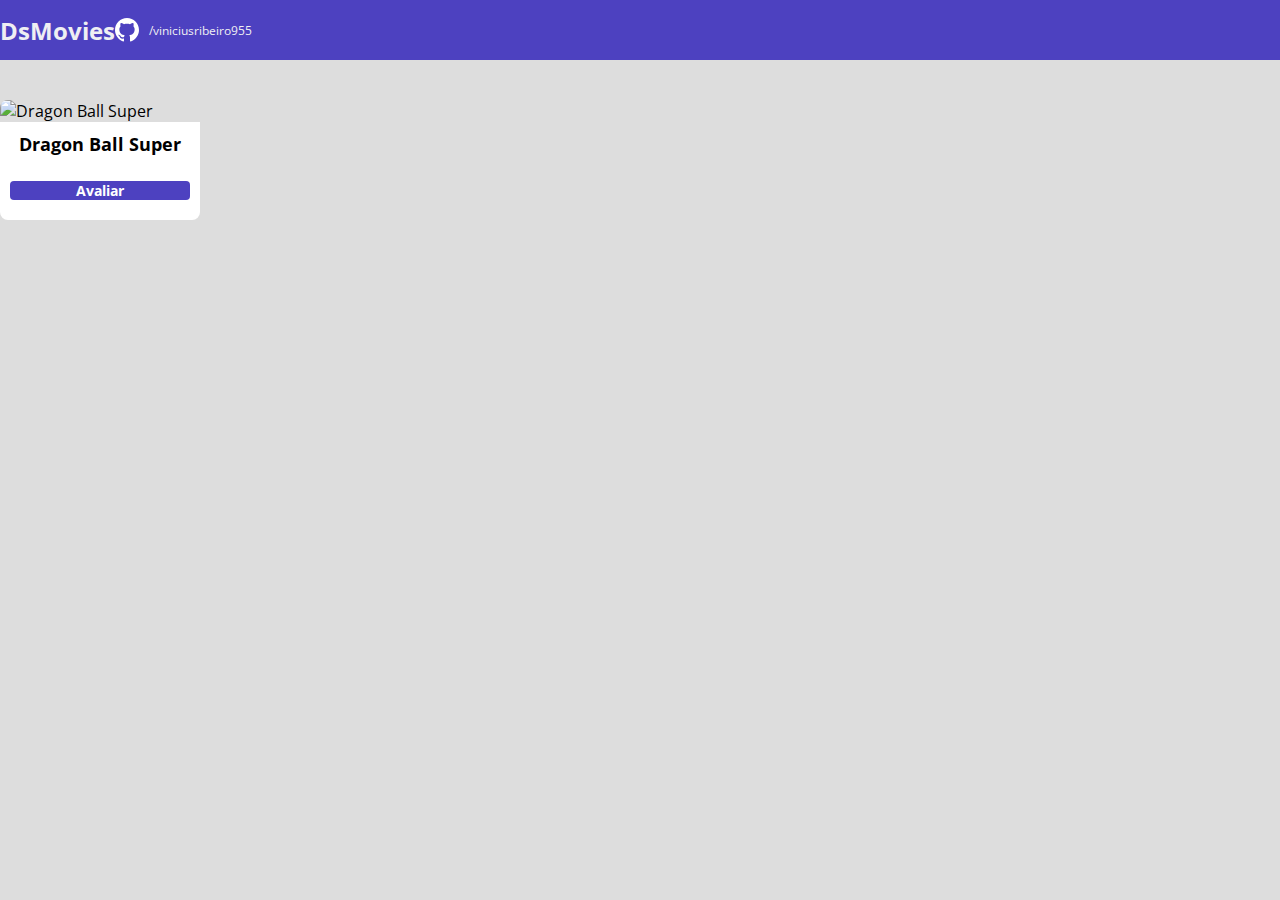
==== index.html @ f4ebfc6c "Card de filme" ====
<!DOCTYPE html>
<html lang="pr-br">
<head>
    <meta charset="UTF-8">
    <meta http-equiv="X-UA-Compatible" content="IE=edge">
        <meta name="viewport" content="width=device-width, initial-scale=1.0">
    <title>Ds Movie</title>
    <link href="https://cdn.jsdelivr.net/npm/bootstrap@5.1.3/dist/css/bootstrap.min.css" rel="stylesheet" integrity="sha384-1BmE4kWBq78iYhFldvKuhfTAU6auU8tT94WrHftjDbrCEXSU1oBoqyl2QvZ6jIW3" crossorigin="anonymous">
    <link rel="stylesheet" href="CSS/styles.css">
</head>
<body>
   <header>
    <nav class="container"> 
<h1>DsMovies</h1>
<div class="DsMovies-contact-container">
<img src="img/Github.svg" alt="Github">
<a href="https://github.com/viniciusribeiro955">/viniciusribeiro955</a>
</div>

    </nav>   
   </header>

     <main>
      <section id="DsMovies-card-list" class="container">

        <div class="DsMovies-card">
        <img src="https://www.themoviedb.org/t/p/w220_and_h330_face/w7McGJsGqDjKu4sq5jl0OI1nrqY.jpg" alt="Dragon Ball Super">
        <div class="DsMovies-card-Description">
          <h3>Dragon Ball Super</h3> 
          <a class="DsMovies-btn" href="form.html">Avaliar</a> 
        </div>
        </div>
      </section>
     </main>

   </body>
</html>
---- CSS/styles.css ----
@import url('https://fonts.googleapis.com/css2?family=Open+Sans:wght@300;400;700&display=swap');
:root{
     --bg-gray:#ddd;
     --text-gray:#4A4A4A;
    --color-primary:#4D41C0;
    --white:#fff;

}
*{margin:0;
     box-sizing: border-box;
    font-family:'Open Sans',sans-serif;}

h1, h2, h3, h4, h5, h6 {margin:0;}


    html,body{background-color:var(--bg-gray);}

h1{color: #efeff3}

header {background-color: 
    #4D41C0;
color: #efeff3;
height:60px;
display:flex;
align-items:center;
}
nav{ display:flex;
    align-items: center;
    justify-content:space-between;

}
nav h1{ font-size:24px;
         font-weight:700;
}
nav a{font-size:12px;
    font-weight:400;

}
a,a:hover{
    text-decoration: none;
    color: unset;}
    .DsMovies-contact-container{
        display:flex;
        align-items:center;}
        .DsMovies-contact-container img{
            margin-right:10px;
        }
#DsMovies-card-list{
    padding:40px 0;
}
.DsMovies-card{
    width:200px;
    height:270px;
   }
.DsMovies-card img{
    width:100%;
    border-radius:8px 8px 0 0;
}
.DsMovies-card-Description{
    padding:10px 0 20px 0;
    display:flex;
    flex-direction:column;
    align-items:center;
    background-color:var(--white);
    border-radius: 0 0 8px 8px;
}
.DsMovies-card-Description h3 {
    font-size:18px;
    font-weight: 700;
    margin-bottom:25px;
    
}
.DsMovies-btn, .DsMovies-btn:hover{ 
    width:180px;
            height:40;
            background-color:var(--color-primary);
            color:var(--white);
            font-size:14px;
            font-weight: 700;
            display: flex;
            align-items: center;
            justify-content: center;
            border-radius:4px;
}
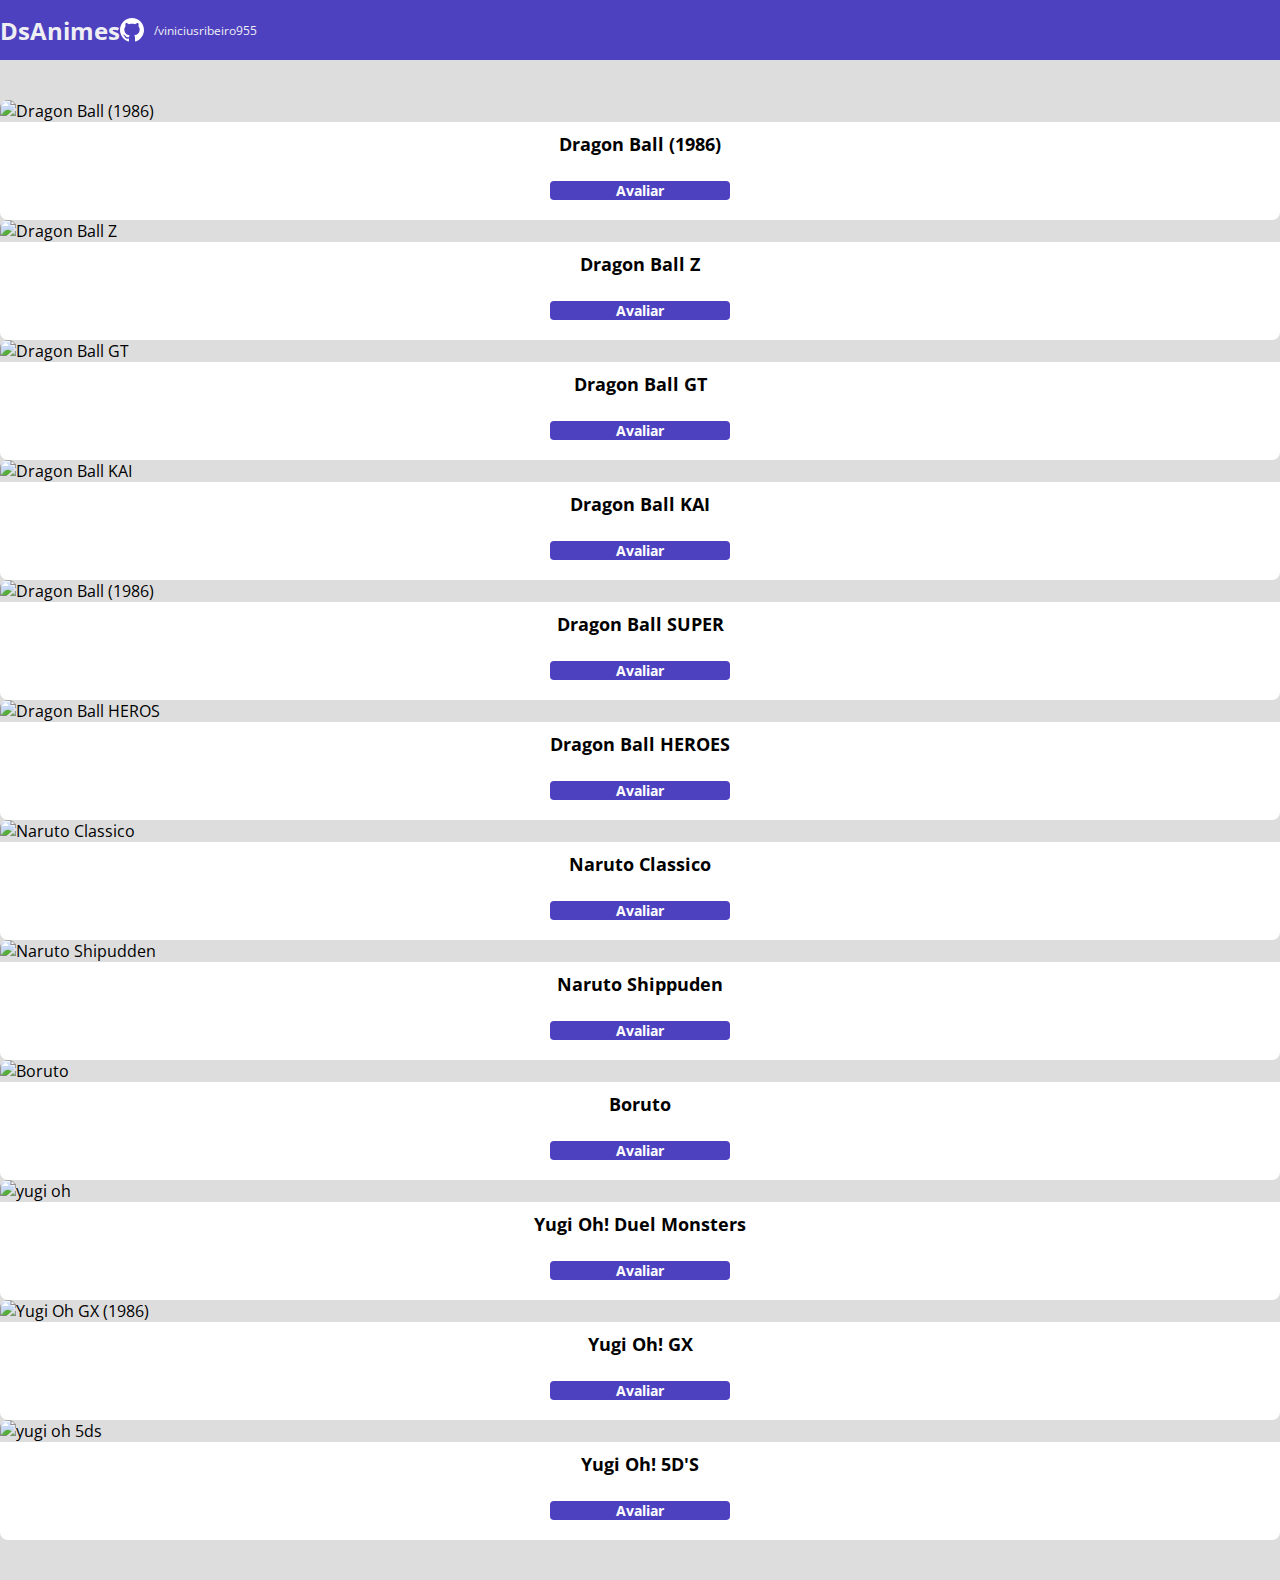
==== commit 38216b7f: "Listagem de cards" ====
--- a/index.html
+++ b/index.html
@@ -1,37 +1,163 @@
 <!DOCTYPE html>
-<html lang="pr-br">
-<head>
-    <meta charset="UTF-8">
-    <meta http-equiv="X-UA-Compatible" content="IE=edge">
+  <html lang="pr-br">
+     <head>
+       <meta charset="UTF-8">
+        <meta http-equiv="X-UA-Compatible" content="IE=edge">
         <meta name="viewport" content="width=device-width, initial-scale=1.0">
-    <title>Ds Movie</title>
-    <link href="https://cdn.jsdelivr.net/npm/bootstrap@5.1.3/dist/css/bootstrap.min.css" rel="stylesheet" integrity="sha384-1BmE4kWBq78iYhFldvKuhfTAU6auU8tT94WrHftjDbrCEXSU1oBoqyl2QvZ6jIW3" crossorigin="anonymous">
-    <link rel="stylesheet" href="CSS/styles.css">
-</head>
-<body>
-   <header>
-    <nav class="container"> 
-<h1>DsMovies</h1>
-<div class="DsMovies-contact-container">
-<img src="img/Github.svg" alt="Github">
-<a href="https://github.com/viniciusribeiro955">/viniciusribeiro955</a>
-</div>
+        <title>Ds Movie</title>
+        <link href="https://cdn.jsdelivr.net/npm/bootstrap@5.1.3/dist/css/bootstrap.min.css" rel="stylesheet" integrity="sha384-1BmE4kWBq78iYhFldvKuhfTAU6auU8tT94WrHftjDbrCEXSU1oBoqyl2QvZ6jIW3" crossorigin="anonymous">
+        <link rel="stylesheet" href="CSS/styles.css">
+    </head>
+    <body>
+        <header>
+          <nav class="container"> 
+                  <h1>DsAnimes</h1>
+              <div class="DsMovies-contact-container">
+                 <img src="img/Github.svg" alt="Github">
+                 <a href="https://github.com/viniciusribeiro955">/viniciusribeiro955</a>
+             </div>
+            </nav>   
+       </header>
 
-    </nav>   
-   </header>
+          <main>
+                      <section id="DsMovies-card-list" class="container">
+                                 <div class="row">
 
-     <main>
-      <section id="DsMovies-card-list" class="container">
+                                             <div class="col-sm-6 col-lg-4 col-xl-3 mb-3">
+                                                    <div  class="DsMovies-card">
+                                                           <img src="https://www.themoviedb.org/t/p/w533_and_h300_bestv2/yXggMemopUDHwPgmi6X9Wh2BQra.jpg" alt="Dragon Ball (1986)">
+                                                       <div class="DsMovies-card-Description">
+                                                          <h3>Dragon Ball (1986)</h3> 
+                                                          <a class="DsMovies-btn" href="form.html">Avaliar</a> 
+                                                       </div>
+                                                    </div>
+                                  
+                                            </div>
+                                              
+                                                    <div class="col-sm-6 col-lg-4 col-xl-3 mb-3">
+                                                          <div  class="DsMovies-card">
+                                                              <img src="https://www.themoviedb.org/t/p/original/pFaj9cYCSXuOYX41KCDMA8CYyUC.jpg" alt="Dragon Ball Z">
+                                                             <div class="DsMovies-card-Description">
+                                                                  <h3>Dragon Ball Z</h3> 
+                                                                  <a class="DsMovies-btn" href="form.html">Avaliar</a> 
+                                                             </div>
+                                                          </div>
+                           
+                                                      </div>
 
-        <div class="DsMovies-card">
-        <img src="https://www.themoviedb.org/t/p/w220_and_h330_face/w7McGJsGqDjKu4sq5jl0OI1nrqY.jpg" alt="Dragon Ball Super">
-        <div class="DsMovies-card-Description">
-          <h3>Dragon Ball Super</h3> 
-          <a class="DsMovies-btn" href="form.html">Avaliar</a> 
-        </div>
-        </div>
-      </section>
-     </main>
+                                                          <div class="col-sm-6 col-lg-4 col-xl-3 mb-3">
+                                                             <div  class="DsMovies-card">
+                                                                 <img src="https://www.themoviedb.org/t/p/w533_and_h300_bestv2/erMkdaaYEyUqCSUEdYtqBtl63rK.jpg" alt="Dragon Ball GT">
+                                                                <div class="DsMovies-card-Description">
+                                                                    <h3>Dragon Ball GT</h3> 
+                                                                    <a class="DsMovies-btn" href="form.html">Avaliar</a> 
+                                                                </div>
+                                                             </div>
+                                  
+                                                            </div>
 
-   </body>
-</html>+                                                       <div class="col-sm-6 col-lg-4 col-xl-3 mb-3">
+                                                            <div  class="DsMovies-card">
+                                                                <img src="https://www.themoviedb.org/t/p/original/8H3121zMNOS6edCOXOz10sLBdjN.jpg" alt="Dragon Ball KAI">
+                                                              <div class="DsMovies-card-Description">
+                                                                  <h3>Dragon Ball KAI</h3> 
+                                                                  <a class="DsMovies-btn" href="form.html">Avaliar</a> 
+                                                              </div>
+                                                          </div>
+                                  
+                                                         </div>
+
+                                                       <div class="col-sm-6 col-lg-4 col-xl-3 mb-3">
+                                                          <div  class="DsMovies-card">
+                                                                        <img src="https://multiversonoticias.com.br/wp-content/uploads/2021/05/dragon-ball-super.jpg" alt="Dragon Ball (1986)">
+                                                                <div class="DsMovies-card-Description">
+                                                                    <h3>Dragon Ball SUPER</h3> 
+                                                                    <a class="DsMovies-btn" href="form.html">Avaliar</a> 
+                                                                </div>
+                                                             </div>
+                                  
+                                                         </div>
+
+                                                          <div class="col-sm-6 col-lg-4 col-xl-3 mb-3">
+                                                               <div  class="DsMovies-card">
+                                                                       <img src="https://www.themoviedb.org/t/p/original/ojaiYdcdHP1pCM2nL9lI8Qb0LQj.jpg" alt="Dragon Ball HEROS">
+                                                                   <div class="DsMovies-card-Description">
+                                                                          <h3>Dragon Ball HEROES</h3> 
+                                                                         <a class="DsMovies-btn" href="form.html">Avaliar</a> 
+                                                                     </div>
+                                                                </div>
+                                  
+                                                            </div>
+                                                            <div class="col-sm-6 col-lg-4 col-xl-3 mb-3">
+                                                               <div  class="DsMovies-card">
+                                                                       <img src="https://i.webfic.app/fic/b/BjkH49t6WluSv7TqgXB9ig.jpg?ap0grmfkl" alt="Naruto Classico">
+                                                                   <div class="DsMovies-card-Description">
+                                                                          <h3>Naruto Classico</h3> 
+                                                                         <a class="DsMovies-btn" href="form.html">Avaliar</a> 
+                                                                     </div>
+                                                                </div>
+                                  
+                                                            </div>
+                                                            <div class="col-sm-6 col-lg-4 col-xl-3 mb-3">
+                                                               <div  class="DsMovies-card">
+                                                                       <img src="https://i0.wp.com/minhavisaodocine4.hospedagemdesites.ws/wp-content/uploads/2019/09/dvd-naruto-shippuden-dublado-1-a-5-temp-112-episodios-D_NQ_NP_962921-MLB29151512564_012019-F.jpg?resize=640%2C340" alt="Naruto Shipudden">
+                                                                   <div class="DsMovies-card-Description">
+                                                                          <h3>Naruto Shippuden</h3> 
+                                                                         <a class="DsMovies-btn" href="form.html">Avaliar</a> 
+                                                                     </div>
+                                                                </div>
+                                  
+                                                            </div>
+                                                                      
+                                                            <div class="col-sm-6 col-lg-4 col-xl-3 mb-3">
+                                                               <div  class="DsMovies-card">
+                                                                       <img src="https://viciados.net/wp-content/uploads/2020/04/Boruto-Naruto-Next-Generations-Episode-147-1280x720.jpeg" alt="Boruto">
+                                                                   <div class="DsMovies-card-Description">
+                                                                          <h3> Boruto 
+                                                                               </h3> 
+                                                                         <a class="DsMovies-btn" href="form.html">Avaliar</a> 
+                                                                     </div>
+                                                                </div>
+                                  
+                                                            </div>
+                                                                     
+                                                            <div class="col-sm-6 col-lg-4 col-xl-3 mb-3">
+                                                               <div  class="DsMovies-card">
+                                                                       <img src="https://i0.wp.com/www.fatosdesconhecidos.com.br/wp-content/uploads/2017/07/Yugi.png?fit=752%2C415&ssl=1" alt="yugi oh">
+                                                                   <div class="DsMovies-card-Description">
+                                                                          <h3>Yugi Oh! Duel Monsters</h3> 
+                                                                         <a class="DsMovies-btn" href="form.html">Avaliar</a> 
+                                                                     </div>
+                                                                </div>
+                                  
+                                                            </div>
+                                                                
+                                                            <div class="col-sm-6 col-lg-4 col-xl-3 mb-3">
+                                                               <div  class="DsMovies-card">
+                                                                       <img src="https://blogs.correiobraziliense.com.br/diarioradioativo/wp-content/uploads/sites/24/2018/03/180307yugiohgx-1280x720.png" alt="Yugi Oh GX (1986)">
+                                                                   <div class="DsMovies-card-Description">
+                                                                          <h3>Yugi Oh! GX</h3> 
+                                                                         <a class="DsMovies-btn" href="form.html">Avaliar</a> 
+                                                                     </div>
+                                                                </div>
+                                  
+                                                            </div>
+                                                            <div class="col-sm-6 col-lg-4 col-xl-3 mb-3">
+                                                               <div  class="DsMovies-card">
+                                                                       <img src="https://i.ytimg.com/vi/NpdibmNbJ6w/maxresdefault.jpg" alt="yugi oh 5ds">
+                                                                   <div class="DsMovies-card-Description">
+                                                                          <h3>Yugi Oh! 5D'S</h3> 
+                                                                         <a class="DsMovies-btn" href="form.html">Avaliar</a> 
+                                                                     </div>
+                                                                </div>
+                                  
+                                                            </div>
+                                  
+                                    </div>
+                     
+                                            
+                   </section>
+             </main>
+
+      </body >
+ </html>--- a/CSS/styles.css
+++ b/CSS/styles.css
@@ -50,8 +50,8 @@
     padding:40px 0;
 }
 .DsMovies-card{
-    width:200px;
-    height:270px;
+    width:100%;
+    
    }
 .DsMovies-card img{
     width:100%;
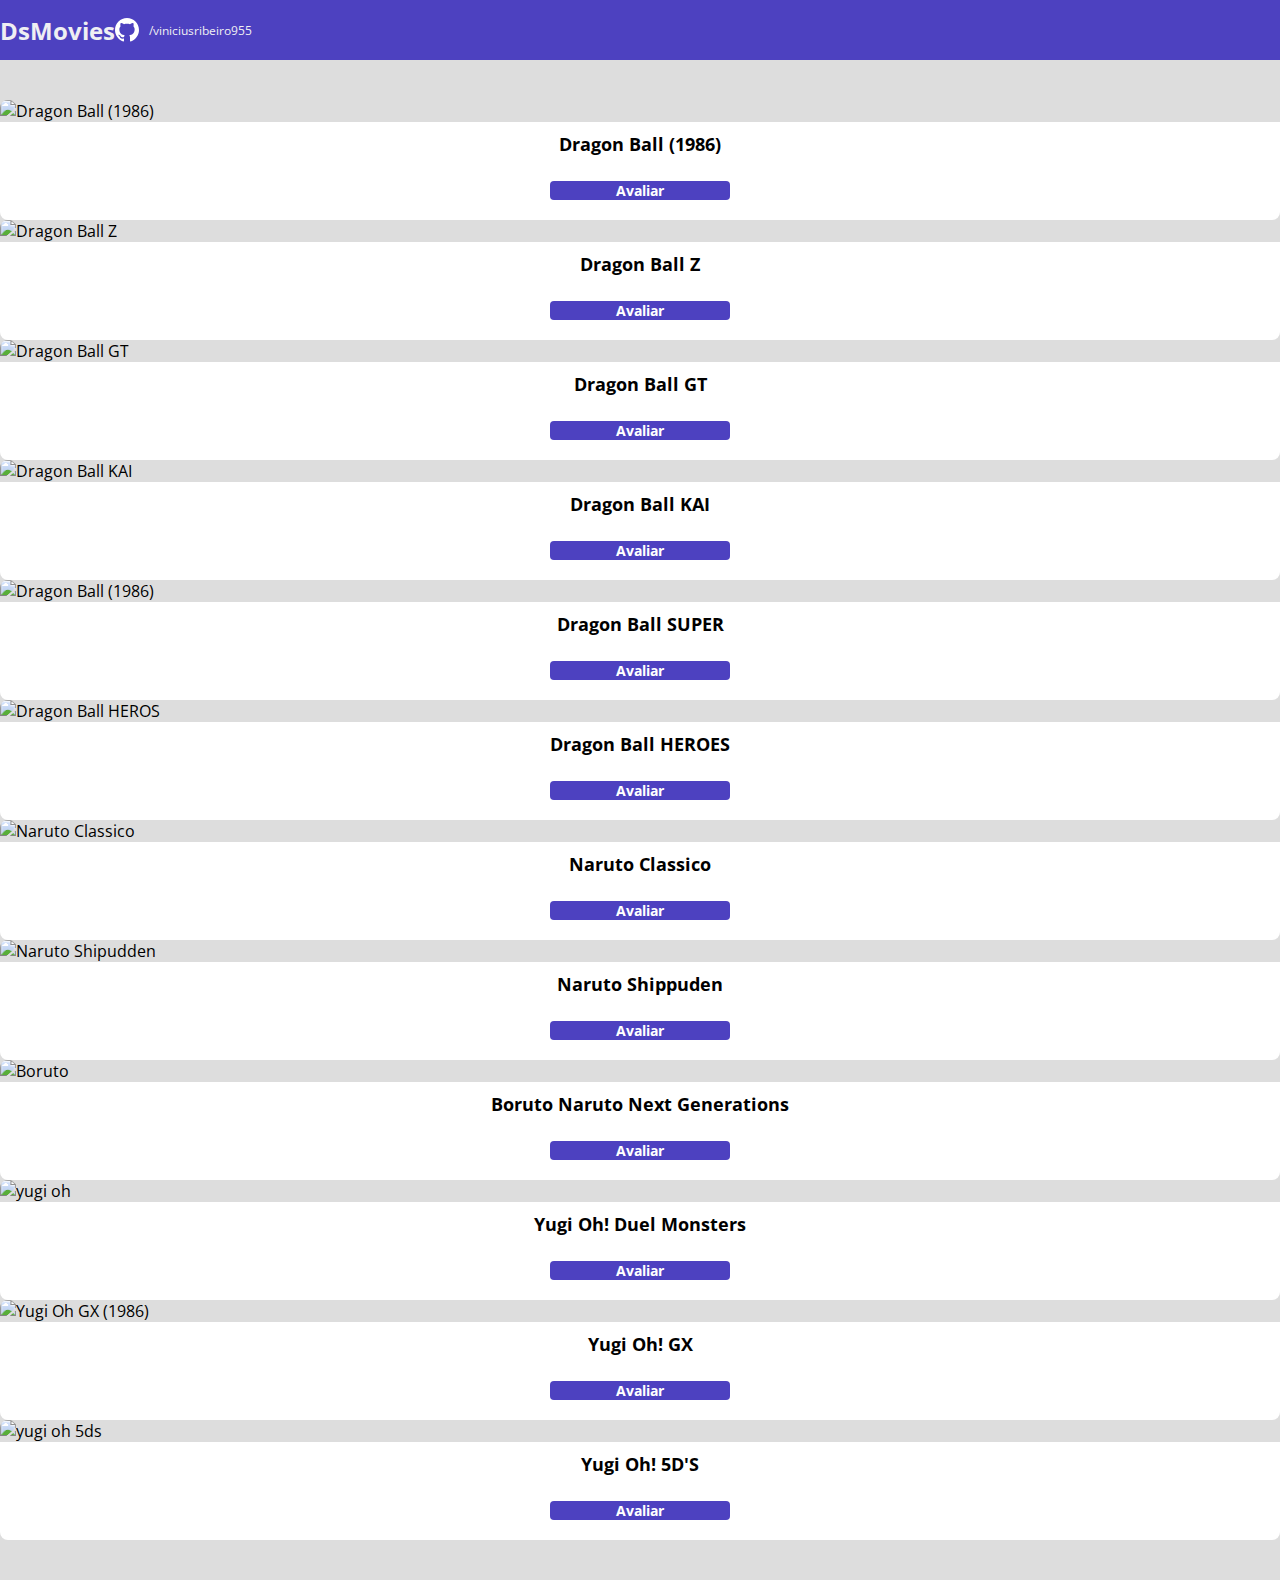
==== commit 6d89abaf: "Listagem de cardS" ====
--- a/index.html
+++ b/index.html
@@ -11,7 +11,7 @@
     <body>
         <header>
           <nav class="container"> 
-                  <h1>DsAnimes</h1>
+                  <h1>DsMovies</h1>
               <div class="DsMovies-contact-container">
                  <img src="img/Github.svg" alt="Github">
                  <a href="https://github.com/viniciusribeiro955">/viniciusribeiro955</a>
@@ -113,7 +113,7 @@
                                                                <div  class="DsMovies-card">
                                                                        <img src="https://viciados.net/wp-content/uploads/2020/04/Boruto-Naruto-Next-Generations-Episode-147-1280x720.jpeg" alt="Boruto">
                                                                    <div class="DsMovies-card-Description">
-                                                                          <h3> Boruto 
+                                                                          <h3> Boruto Naruto Next Generations
                                                                                </h3> 
                                                                          <a class="DsMovies-btn" href="form.html">Avaliar</a> 
                                                                      </div>
--- a/CSS/styles.css
+++ b/CSS/styles.css
@@ -62,14 +62,16 @@
     display:flex;
     flex-direction:column;
     align-items:center;
+    justify-content: space-between;
     background-color:var(--white);
     border-radius: 0 0 8px 8px;
+    min-height:90px;
 }
 .DsMovies-card-Description h3 {
     font-size:18px;
     font-weight: 700;
     margin-bottom:25px;
-    
+    text-align: center;
 }
 .DsMovies-btn, .DsMovies-btn:hover{ 
     width:180px;
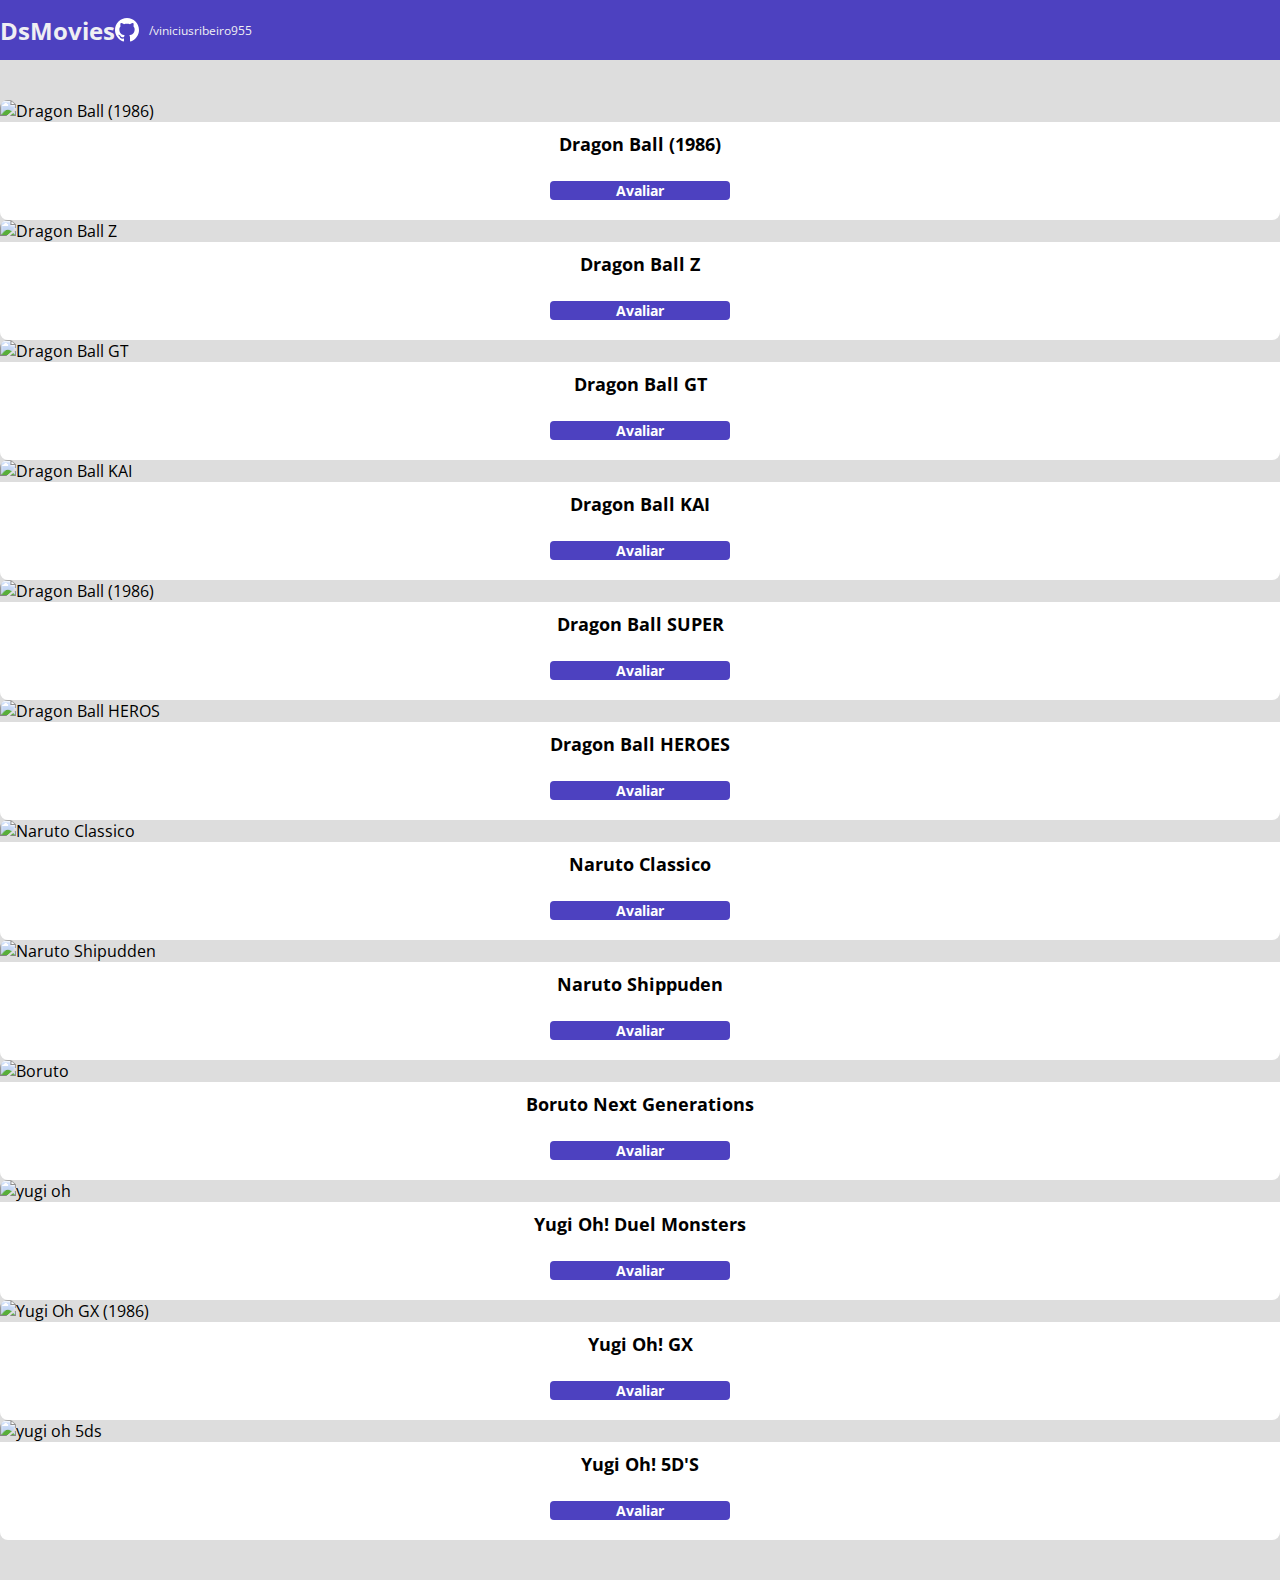
==== commit 93b12566: "Formulário PARTE 1" ====
--- a/index.html
+++ b/index.html
@@ -113,7 +113,7 @@
                                                                <div  class="DsMovies-card">
                                                                        <img src="https://viciados.net/wp-content/uploads/2020/04/Boruto-Naruto-Next-Generations-Episode-147-1280x720.jpeg" alt="Boruto">
                                                                    <div class="DsMovies-card-Description">
-                                                                          <h3> Boruto Naruto Next Generations
+                                                                          <h3> Boruto Next Generations
                                                                                </h3> 
                                                                          <a class="DsMovies-btn" href="form.html">Avaliar</a> 
                                                                      </div>
--- a/CSS/styles.css
+++ b/CSS/styles.css
@@ -65,7 +65,7 @@
     justify-content: space-between;
     background-color:var(--white);
     border-radius: 0 0 8px 8px;
-    min-height:90px;
+    min-height:70px;
 }
 .DsMovies-card-Description h3 {
     font-size:18px;
@@ -84,4 +84,9 @@
             align-items: center;
             justify-content: center;
             border-radius:4px;
+}
+
+.DsMovies-form-container {
+    padding:40px 0 ;
+    max-width:480px;
 }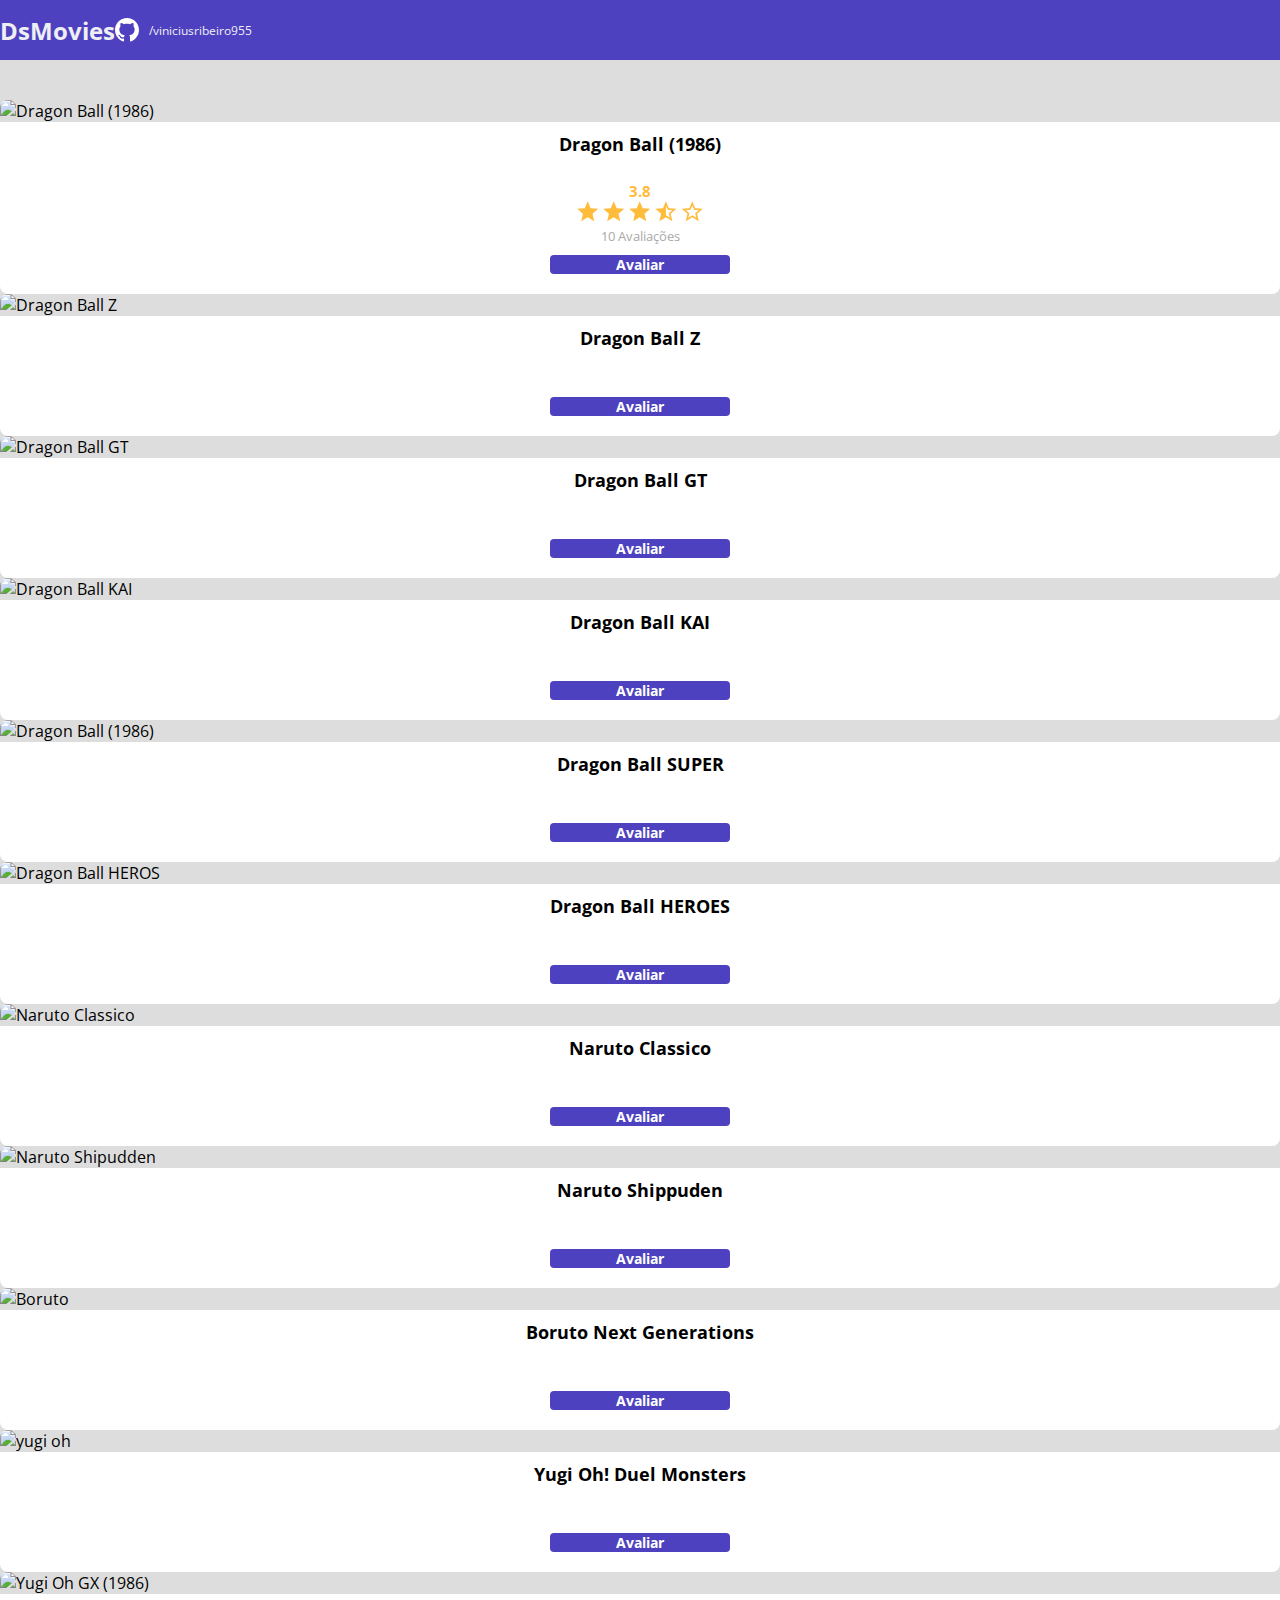
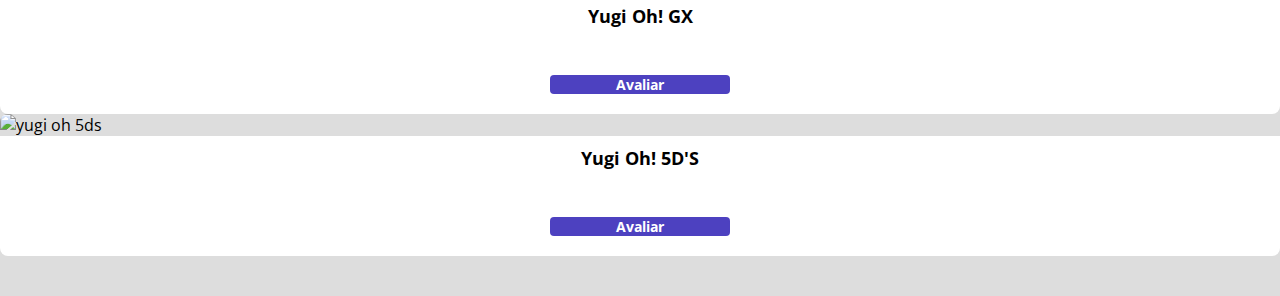
==== commit edb42734: "Avaliação com estrelas" ====
--- a/index.html
+++ b/index.html
@@ -28,7 +28,19 @@
                                                            <img src="https://www.themoviedb.org/t/p/w533_and_h300_bestv2/yXggMemopUDHwPgmi6X9Wh2BQra.jpg" alt="Dragon Ball (1986)">
                                                        <div class="DsMovies-card-Description">
                                                           <h3>Dragon Ball (1986)</h3> 
-                                                          <a class="DsMovies-btn" href="form.html">Avaliar</a> 
+                                                          <div class="DsMovies-card-Description-bottom">
+                                                                 <h4>3.8</h4>
+                                                              <div>
+                                                                  <img src="img/Star full.svg" alt="Star full">
+                                                                  <img src="img/Star full.svg" alt="Star full">
+                                                                  <img src="img/Star full.svg" alt="Star full">
+                                                                  <img src="img/Star-half .svg" alt="Star full">
+                                                                  <img src="img/Star-empty.svg" alt="Star full">
+                                                              </div>
+                                                                <p> 10 Avaliações </p>
+                                                              <a class="DsMovies-btn" href="form.html">Avaliar</a>
+                                                          </div>
+                                                           
                                                        </div>
                                                     </div>
                                   
--- a/CSS/styles.css
+++ b/CSS/styles.css
@@ -5,6 +5,8 @@
      --text-gray:#4A4A4A;
     --color-primary:#4D41C0;
     --white:#fff;
+    --text-light-gray:#aaa;
+    --star-yellow:#FFBB3A;
 
 }
 *{margin:0;
@@ -65,7 +67,7 @@
     justify-content: space-between;
     background-color:var(--white);
     border-radius: 0 0 8px 8px;
-    min-height:70px;
+    min-height:120px;
 }
 .DsMovies-card-Description h3 {
     font-size:18px;
@@ -73,6 +75,36 @@
     margin-bottom:25px;
     text-align: center;
 }
+
+
+.DsMovies-card-Description-bottom {
+    display: flex;
+    align-items: center;
+    flex-direction:column;
+
+}
+
+
+.DsMovies-card-Description-bottom h4{
+    font-size:15px;
+    font-weight:700;
+    color: var(--star-yellow);
+    text-align: center;
+}
+
+.DsMovies-card-Description-bottom p{
+    font-size:13px;
+    font-weight: 400;
+    color: var(--text-light-gray);
+    margin-bottom:10px;
+}
+.DsMovies-card-Description-bottom img{
+    width:22px;
+
+}
+
+
+
 .DsMovies-btn, .DsMovies-btn:hover{ 
     width:180px;
             height:40;
@@ -84,9 +116,49 @@
             align-items: center;
             justify-content: center;
             border-radius:4px;
+            border:0;
 }
 
 .DsMovies-form-container {
     padding:40px 0 ;
     max-width:480px;
-}+}
+
+
+.DsMovies-form-Description{
+    background-color:var(--white);
+    padding:20px;
+    display: flex;
+    flex-direction: column;
+    align-items: center;
+    border-radius: 0 0 8px 8px;   
+}
+
+.DsMovies-form{
+    width: 100%;
+}
+
+.DsMovies-form-Description h3{
+    font-size:13px;
+    font-weight: 700 ;
+}
+
+.DsMovies-form-group{
+    margin-bottom:20px;
+}
+
+.DsMovies-form-group label{
+  font-size:12px;
+  color: var(--text-light-gray);
+}
+.DsMovies-form-btn-container{
+    height:60px;
+    display: flex;
+    flex-direction: column;
+    align-items: center;
+    justify-content: space-between;
+}
+
+
+ 
+ 
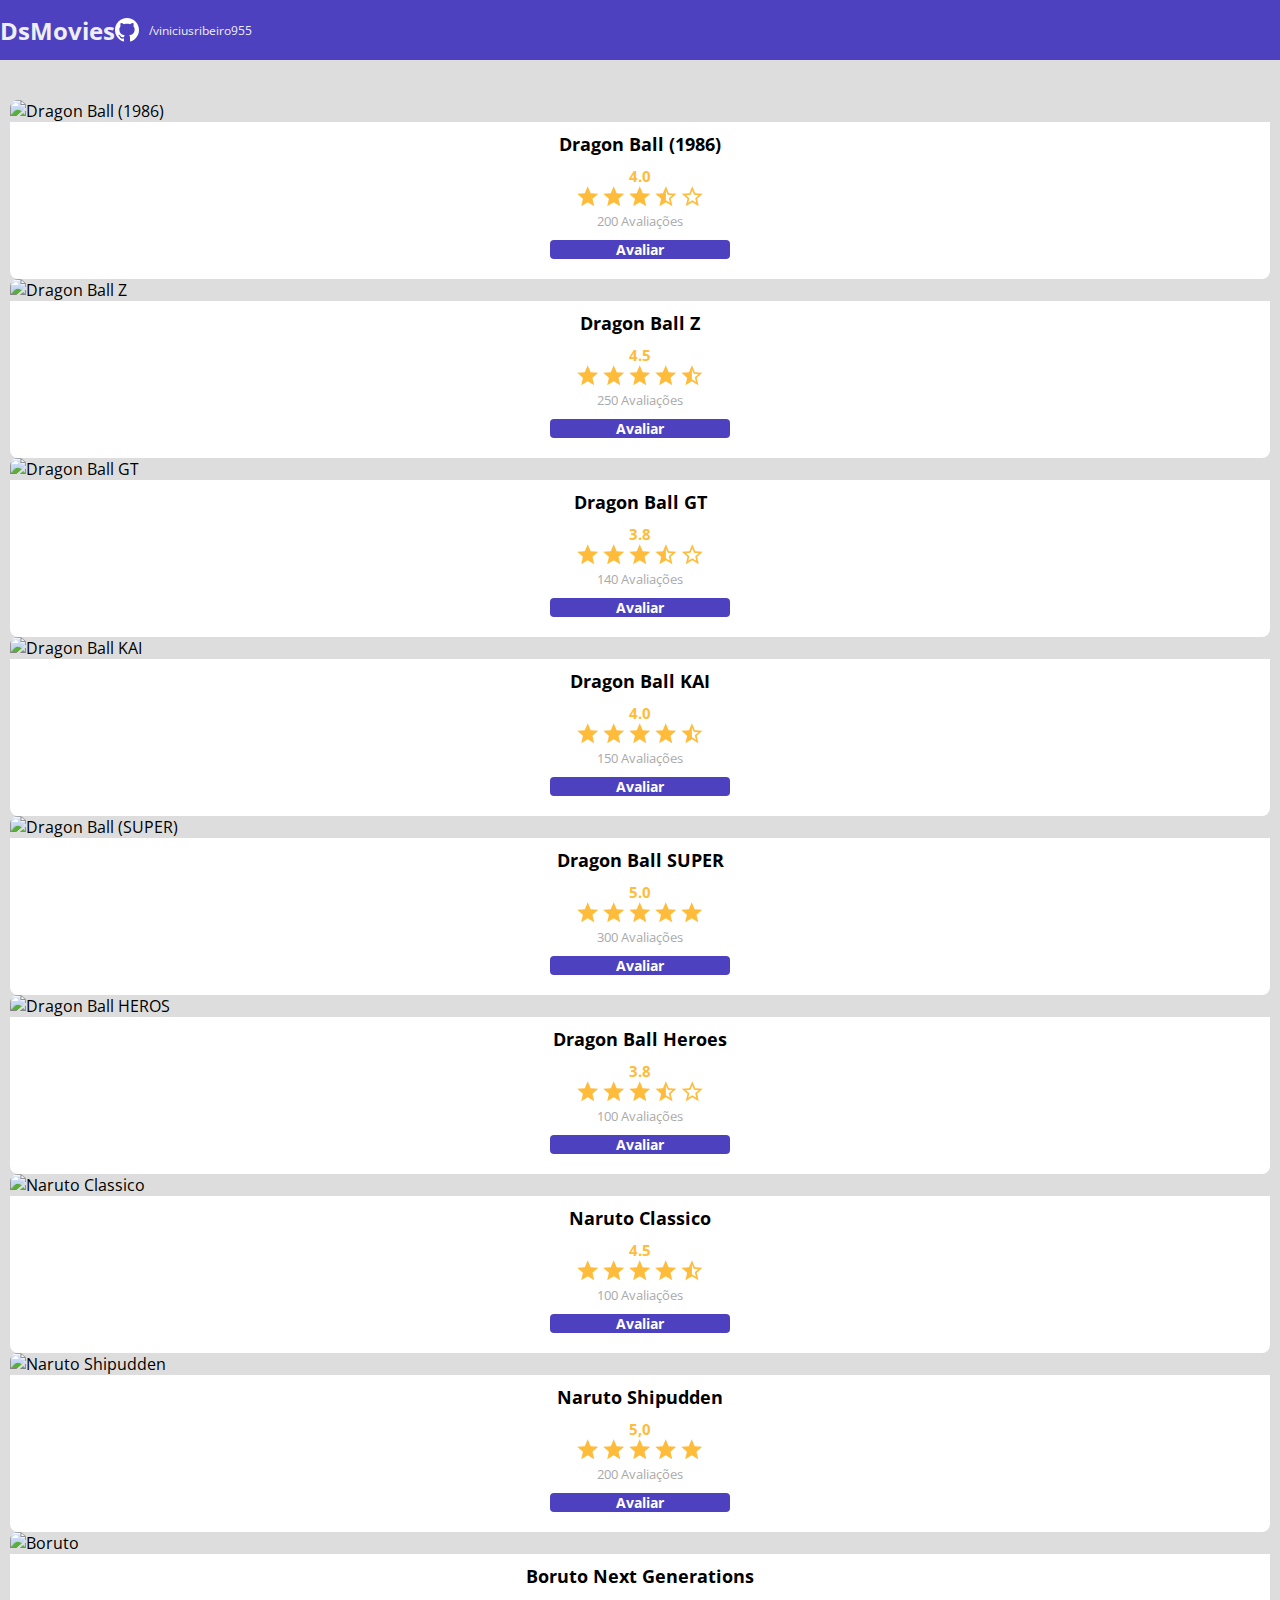
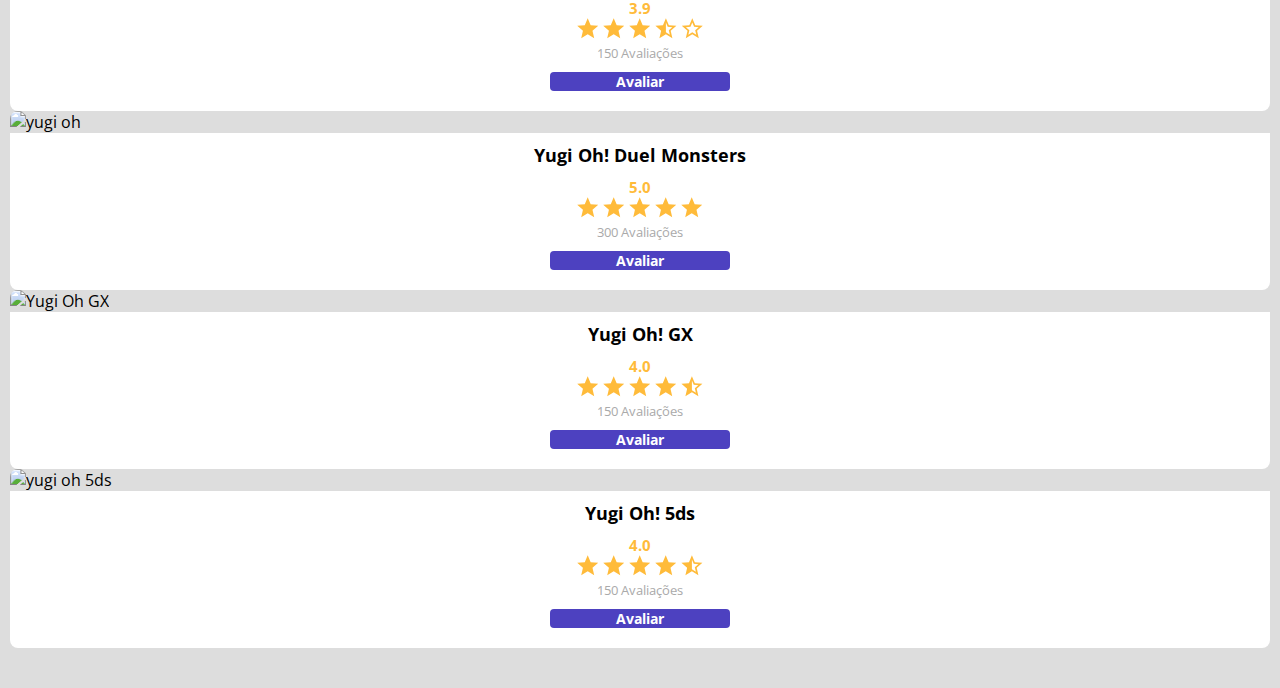
==== commit 1c1df6d5: "Polimento da listagem" ====
--- a/index.html
+++ b/index.html
@@ -24,147 +24,281 @@
                                  <div class="row">
 
                                              <div class="col-sm-6 col-lg-4 col-xl-3 mb-3">
-                                                    <div  class="DsMovies-card">
-                                                           <img src="https://www.themoviedb.org/t/p/w533_and_h300_bestv2/yXggMemopUDHwPgmi6X9Wh2BQra.jpg" alt="Dragon Ball (1986)">
-                                                       <div class="DsMovies-card-Description">
-                                                          <h3>Dragon Ball (1986)</h3> 
-                                                          <div class="DsMovies-card-Description-bottom">
-                                                                 <h4>3.8</h4>
-                                                              <div>
-                                                                  <img src="img/Star full.svg" alt="Star full">
-                                                                  <img src="img/Star full.svg" alt="Star full">
-                                                                  <img src="img/Star full.svg" alt="Star full">
-                                                                  <img src="img/Star-half .svg" alt="Star full">
-                                                                  <img src="img/Star-empty.svg" alt="Star full">
-                                                              </div>
-                                                                <p> 10 Avaliações </p>
-                                                              <a class="DsMovies-btn" href="form.html">Avaliar</a>
-                                                          </div>
+                                                     <div  class="DsMovies-card">
+                                                              <img src="https://www.themoviedb.org/t/p/w533_and_h300_bestv2/yXggMemopUDHwPgmi6X9Wh2BQra.jpg" alt="Dragon Ball (1986)">
+                                                          <div class="DsMovies-card-Description">
+                                                                 <h3>Dragon Ball (1986)</h3> 
+                                                              <div class="DsMovies-card-Description-bottom">
+                                                                     <h4>4.0</h4>
+                                                                     <div>
+                                                                         <img src="img/Star full.svg" alt="Star full">
+                                                                          <img src="img/Star full.svg" alt="Star full">
+                                                                          <img src="img/Star full.svg" alt="Star full">
+                                                                           <img src="img/Star-half .svg" alt="Star full">
+                                                                             <img src="img/Star-empty.svg" alt="Star full">
+                                                                     </div>
+                                                                      <p> 200 Avaliações </p>
+                                                                        <a class="DsMovies-btn" href="form.html">Avaliar</a>
+                                                                  </div>
                                                            
-                                                       </div>
+                                                            </div>
                                                     </div>
                                   
                                             </div>
-                                              
-                                                    <div class="col-sm-6 col-lg-4 col-xl-3 mb-3">
-                                                          <div  class="DsMovies-card">
-                                                              <img src="https://www.themoviedb.org/t/p/original/pFaj9cYCSXuOYX41KCDMA8CYyUC.jpg" alt="Dragon Ball Z">
-                                                             <div class="DsMovies-card-Description">
-                                                                  <h3>Dragon Ball Z</h3> 
-                                                                  <a class="DsMovies-btn" href="form.html">Avaliar</a> 
-                                                             </div>
+
+                                            <div class="col-sm-6 col-lg-4 col-xl-3 mb-3">
+                                                 <div  class="DsMovies-card">
+                                                       <img src="https://www.themoviedb.org/t/p/original/pFaj9cYCSXuOYX41KCDMA8CYyUC.jpg" alt="Dragon Ball Z">
+                                                        <div class="DsMovies-card-Description">
+                                                                 <h3>Dragon Ball Z</h3> 
+                                                          <div class="DsMovies-card-Description-bottom">
+                                                                    <h4>4.5</h4>
+                                                               <div>
+                                                                         <img src="img/Star full.svg" alt="Star full">
+                                                                       <img src="img/Star full.svg" alt="Star full">
+                                                                        <img src="img/Star full.svg" alt="Star full">
+                                                                      <img src="img/Star full.svg" alt="Star full">
+                                                                         <img src="img/Star-half .svg" alt="Star full">
+                                                                 </div>
+                                                                       <p> 250 Avaliações </p>
+                                                                        <a class="DsMovies-btn" href="form.html">Avaliar</a>
+                                                              </div>
+                                                        
+                                                         </div>
+                                                </div>
+                              
+                                               </div>
+                                             
+                                             <div class="col-sm-6 col-lg-4 col-xl-3 mb-3">
+                                                 <div  class="DsMovies-card">
+                                                        <img src="https://www.themoviedb.org/t/p/w533_and_h300_bestv2/erMkdaaYEyUqCSUEdYtqBtl63rK.jpg" alt="Dragon Ball GT">
+                                                     <div class="DsMovies-card-Description">
+                                                          <h3>Dragon Ball GT</h3> 
+                                                         <div class="DsMovies-card-Description-bottom">
+                                                             <h4>3.8</h4>
+                                                             <div>
+                                                                   <img src="img/Star full.svg" alt="Star full">
+                                                                   <img src="img/Star full.svg" alt="Star full">
+                                                                   <img src="img/Star full.svg" alt="Star full">
+                                                                   <img src="img/Star-half .svg" alt="Star full">
+                                                                   <img src="img/Star-empty.svg" alt="Star full">
+                                                              </div>
+                                                                      <p> 140 Avaliações </p>
+                                                                        <a class="DsMovies-btn" href="form.html">Avaliar</a>
                                                           </div>
-                           
-                                                      </div>
-
-                                                          <div class="col-sm-6 col-lg-4 col-xl-3 mb-3">
-                                                             <div  class="DsMovies-card">
-                                                                 <img src="https://www.themoviedb.org/t/p/w533_and_h300_bestv2/erMkdaaYEyUqCSUEdYtqBtl63rK.jpg" alt="Dragon Ball GT">
-                                                                <div class="DsMovies-card-Description">
-                                                                    <h3>Dragon Ball GT</h3> 
-                                                                    <a class="DsMovies-btn" href="form.html">Avaliar</a> 
+                                                   
+                                                        </div>
+                                                 </div>
+                          
+                                                </div>
+                                                  <div class="col-sm-6 col-lg-4 col-xl-3 mb-3">
+                                                     <div  class="DsMovies-card">
+                                                        <img src="https://www.themoviedb.org/t/p/original/8H3121zMNOS6edCOXOz10sLBdjN.jpg" alt="Dragon Ball KAI">
+                                                           <div class="DsMovies-card-Description">
+                                                                    <h3>Dragon Ball KAI</h3> 
+                                                                <div class="DsMovies-card-Description-bottom">
+                                                                       <h4>4.0</h4>
+                                                                 <div>
+                                                                       <img src="img/Star full.svg" alt="Star full">
+                                                                        <img src="img/Star full.svg" alt="Star full">
+                                                                        <img src="img/Star full.svg" alt="Star full">
+                                                                        <img src="img/Star full.svg" alt="Star full">
+                                                                       <img src="img/Star-half .svg" alt="Star full">
+                                                                   </div>
+                                                                      <p> 150 Avaliações </p>
+                                                                    <a class="DsMovies-btn" href="form.html">Avaliar</a>
                                                                 </div>
-                                                             </div>
-                                  
+                                                   
                                                             </div>
-
-                                                       <div class="col-sm-6 col-lg-4 col-xl-3 mb-3">
-                                                            <div  class="DsMovies-card">
-                                                                <img src="https://www.themoviedb.org/t/p/original/8H3121zMNOS6edCOXOz10sLBdjN.jpg" alt="Dragon Ball KAI">
-                                                              <div class="DsMovies-card-Description">
-                                                                  <h3>Dragon Ball KAI</h3> 
-                                                                  <a class="DsMovies-btn" href="form.html">Avaliar</a> 
-                                                              </div>
-                                                          </div>
-                                  
-                                                         </div>
-
-                                                       <div class="col-sm-6 col-lg-4 col-xl-3 mb-3">
-                                                          <div  class="DsMovies-card">
-                                                                        <img src="https://multiversonoticias.com.br/wp-content/uploads/2021/05/dragon-ball-super.jpg" alt="Dragon Ball (1986)">
-                                                                <div class="DsMovies-card-Description">
-                                                                    <h3>Dragon Ball SUPER</h3> 
-                                                                    <a class="DsMovies-btn" href="form.html">Avaliar</a> 
-                                                                </div>
-                                                             </div>
-                                  
-                                                         </div>
-
-                                                          <div class="col-sm-6 col-lg-4 col-xl-3 mb-3">
-                                                               <div  class="DsMovies-card">
-                                                                       <img src="https://www.themoviedb.org/t/p/original/ojaiYdcdHP1pCM2nL9lI8Qb0LQj.jpg" alt="Dragon Ball HEROS">
-                                                                   <div class="DsMovies-card-Description">
-                                                                          <h3>Dragon Ball HEROES</h3> 
-                                                                         <a class="DsMovies-btn" href="form.html">Avaliar</a> 
-                                                                     </div>
-                                                                </div>
-                                  
-                                                            </div>
-                                                            <div class="col-sm-6 col-lg-4 col-xl-3 mb-3">
-                                                               <div  class="DsMovies-card">
-                                                                       <img src="https://i.webfic.app/fic/b/BjkH49t6WluSv7TqgXB9ig.jpg?ap0grmfkl" alt="Naruto Classico">
-                                                                   <div class="DsMovies-card-Description">
-                                                                          <h3>Naruto Classico</h3> 
-                                                                         <a class="DsMovies-btn" href="form.html">Avaliar</a> 
-                                                                     </div>
-                                                                </div>
-                                  
-                                                            </div>
-                                                            <div class="col-sm-6 col-lg-4 col-xl-3 mb-3">
-                                                               <div  class="DsMovies-card">
-                                                                       <img src="https://i0.wp.com/minhavisaodocine4.hospedagemdesites.ws/wp-content/uploads/2019/09/dvd-naruto-shippuden-dublado-1-a-5-temp-112-episodios-D_NQ_NP_962921-MLB29151512564_012019-F.jpg?resize=640%2C340" alt="Naruto Shipudden">
-                                                                   <div class="DsMovies-card-Description">
-                                                                          <h3>Naruto Shippuden</h3> 
-                                                                         <a class="DsMovies-btn" href="form.html">Avaliar</a> 
-                                                                     </div>
-                                                                </div>
-                                  
-                                                            </div>
-                                                                      
-                                                            <div class="col-sm-6 col-lg-4 col-xl-3 mb-3">
-                                                               <div  class="DsMovies-card">
-                                                                       <img src="https://viciados.net/wp-content/uploads/2020/04/Boruto-Naruto-Next-Generations-Episode-147-1280x720.jpeg" alt="Boruto">
-                                                                   <div class="DsMovies-card-Description">
-                                                                          <h3> Boruto Next Generations
-                                                                               </h3> 
-                                                                         <a class="DsMovies-btn" href="form.html">Avaliar</a> 
-                                                                     </div>
-                                                                </div>
-                                  
-                                                            </div>
-                                                                     
-                                                            <div class="col-sm-6 col-lg-4 col-xl-3 mb-3">
-                                                               <div  class="DsMovies-card">
-                                                                       <img src="https://i0.wp.com/www.fatosdesconhecidos.com.br/wp-content/uploads/2017/07/Yugi.png?fit=752%2C415&ssl=1" alt="yugi oh">
-                                                                   <div class="DsMovies-card-Description">
-                                                                          <h3>Yugi Oh! Duel Monsters</h3> 
-                                                                         <a class="DsMovies-btn" href="form.html">Avaliar</a> 
-                                                                     </div>
-                                                                </div>
-                                  
-                                                            </div>
-                                                                
-                                                            <div class="col-sm-6 col-lg-4 col-xl-3 mb-3">
-                                                               <div  class="DsMovies-card">
-                                                                       <img src="https://blogs.correiobraziliense.com.br/diarioradioativo/wp-content/uploads/sites/24/2018/03/180307yugiohgx-1280x720.png" alt="Yugi Oh GX (1986)">
-                                                                   <div class="DsMovies-card-Description">
-                                                                          <h3>Yugi Oh! GX</h3> 
-                                                                         <a class="DsMovies-btn" href="form.html">Avaliar</a> 
-                                                                     </div>
-                                                                </div>
-                                  
-                                                            </div>
-                                                            <div class="col-sm-6 col-lg-4 col-xl-3 mb-3">
-                                                               <div  class="DsMovies-card">
-                                                                       <img src="https://i.ytimg.com/vi/NpdibmNbJ6w/maxresdefault.jpg" alt="yugi oh 5ds">
-                                                                   <div class="DsMovies-card-Description">
-                                                                          <h3>Yugi Oh! 5D'S</h3> 
-                                                                         <a class="DsMovies-btn" href="form.html">Avaliar</a> 
-                                                                     </div>
-                                                                </div>
-                                  
-                                                            </div>
-                                  
+                                                     </div>
+                          
+                                                    </div>
+
+                                        <div class="col-sm-6 col-lg-4 col-xl-3 mb-3">
+                                            <div  class="DsMovies-card">
+                                                <img src="https://multiversonoticias.com.br/wp-content/uploads/2021/05/dragon-ball-super.jpg" alt="Dragon Ball (SUPER)">
+                                               <div class="DsMovies-card-Description">
+                                                  <h3>Dragon Ball SUPER</h3> 
+                                                  <div class="DsMovies-card-Description-bottom">
+                                                         <h4>5.0</h4>
+                                                      <div>
+                                                          <img src="img/Star full.svg" alt="Star full">
+                                                          <img src="img/Star full.svg" alt="Star full">
+                                                          <img src="img/Star full.svg" alt="Star full">
+                                                          <img src="img/Star full.svg" alt="Star full">
+                                                          <img src="img/Star full.svg" alt="Star full">
+                                                      </div>
+                                                        <p> 300 Avaliações </p>
+                                                      <a class="DsMovies-btn" href="form.html">Avaliar</a>
+                                                  </div>
+                                                   
+                                               </div>
+                                            </div>
+                          
+                                        </div>
+                                        <div class="col-sm-6 col-lg-4 col-xl-3 mb-3">
+                                            <div  class="DsMovies-card">
+                                                <img src="https://www.themoviedb.org/t/p/original/ojaiYdcdHP1pCM2nL9lI8Qb0LQj.jpg" alt="Dragon Ball HEROS">
+                                               <div class="DsMovies-card-Description">
+                                                  <h3>Dragon Ball Heroes</h3> 
+                                                  <div class="DsMovies-card-Description-bottom">
+                                                         <h4>3.8</h4>
+                                                      <div>
+                                                          <img src="img/Star full.svg" alt="Star full">
+                                                          <img src="img/Star full.svg" alt="Star full">
+                                                          <img src="img/Star full.svg" alt="Star full">
+                                                          <img src="img/Star-half .svg" alt="Star full">
+                                                          <img src="img/Star-empty.svg" alt="Star full">
+                                                      </div>
+                                                        <p> 100 Avaliações </p>
+                                                      <a class="DsMovies-btn" href="form.html">Avaliar</a>
+                                                  </div>
+                                                   
+                                               </div>
+                                            </div>
+                          
+                                        </div>
+
+                                        <div class="col-sm-6 col-lg-4 col-xl-3 mb-3">
+                                            <div  class="DsMovies-card">
+                                                <img src="https://i.webfic.app/fic/b/BjkH49t6WluSv7TqgXB9ig.jpg?ap0grmfkl" alt="Naruto Classico">
+                                               <div class="DsMovies-card-Description">
+                                                  <h3>Naruto Classico</h3> 
+                                                  <div class="DsMovies-card-Description-bottom">
+                                                         <h4>4.5</h4>
+                                                      <div>
+                                                          <img src="img/Star full.svg" alt="Star full">
+                                                          <img src="img/Star full.svg" alt="Star full">
+                                                          <img src="img/Star full.svg" alt="Star full">
+                                                          <img src="img/Star full.svg" alt="Star full">
+                                                          <img src="img/Star-half .svg" alt="Star full">
+                                                          
+                                                      </div>
+                                                        <p> 100 Avaliações </p>
+                                                      <a class="DsMovies-btn" href="form.html">Avaliar</a>
+                                                  </div>
+                                                   
+                                               </div>
+                                            </div>
+                          
+                                        </div>
+
+                                        <div class="col-sm-6 col-lg-4 col-xl-3 mb-3">
+                                            <div  class="DsMovies-card">
+                                                <img src="https://i0.wp.com/minhavisaodocine4.hospedagemdesites.ws/wp-content/uploads/2019/09/dvd-naruto-shippuden-dublado-1-a-5-temp-112-episodios-D_NQ_NP_962921-MLB29151512564_012019-F.jpg?resize=640%2C340" alt="Naruto Shipudden">
+                                               <div class="DsMovies-card-Description">
+                                                  <h3>Naruto Shipudden</h3> 
+                                                  <div class="DsMovies-card-Description-bottom">
+                                                         <h4>5,0</h4>
+                                                      <div>
+                                                          <img src="img/Star full.svg" alt="Star full">
+                                                          <img src="img/Star full.svg" alt="Star full">
+                                                          <img src="img/Star full.svg" alt="Star full">
+                                                          <img src="img/Star full.svg" alt="Star full">
+                                                          <img src="img/Star full.svg" alt="Star full">
+                                                      </div>
+                                                        <p> 200 Avaliações </p>
+                                                      <a class="DsMovies-btn" href="form.html">Avaliar</a>
+                                                  </div>
+                                                   
+                                               </div>
+                                            </div>
+                          
+                                        </div>
+                                        <div class="col-sm-6 col-lg-4 col-xl-3 mb-3">
+                                            <div  class="DsMovies-card">
+                                                <img src="https://viciados.net/wp-content/uploads/2020/04/Boruto-Naruto-Next-Generations-Episode-147-1280x720.jpeg" alt="Boruto">
+                                               <div class="DsMovies-card-Description">
+                                                  <h3>Boruto Next Generations</h3> 
+                                                  <div class="DsMovies-card-Description-bottom">
+                                                         <h4>3.9</h4>
+                                                      <div>
+                                                          <img src="img/Star full.svg" alt="Star full">
+                                                          <img src="img/Star full.svg" alt="Star full">
+                                                          <img src="img/Star full.svg" alt="Star full">
+                                                          <img src="img/Star-half .svg" alt="Star full">
+                                                          <img src="img/Star-empty.svg" alt="Star full">
+                                                      </div>
+                                                        <p> 150 Avaliações </p>
+                                                      <a class="DsMovies-btn" href="form.html">Avaliar</a>
+                                                  </div>
+                                                   
+                                               </div>
+                                            </div>
+                          
+                                         </div>
+                                         <div class="col-sm-6 col-lg-4 col-xl-3 mb-3">
+                                            <div  class="DsMovies-card">
+                                                <img src="https://i0.wp.com/www.fatosdesconhecidos.com.br/wp-content/uploads/2017/07/Yugi.png?fit=752%2C415&ssl=1" alt="yugi oh">
+                                               <div class="DsMovies-card-Description">
+                                                  <h3>Yugi Oh! Duel Monsters</h3> 
+                                                  <div class="DsMovies-card-Description-bottom">
+                                                         <h4>5.0</h4>
+                                                      <div>
+                                                          <img src="img/Star full.svg" alt="Star full">
+                                                          <img src="img/Star full.svg" alt="Star full">
+                                                          <img src="img/Star full.svg" alt="Star full">
+                                                          <img src="img/Star full.svg" alt="Star full">
+                                                          <img src="img/Star full.svg" alt="Star full">
+                                                         
+                                                      </div>
+                                                        <p> 300 Avaliações </p>
+                                                      <a class="DsMovies-btn" href="form.html">Avaliar</a>
+                                                  </div>
+                                                   
+                                               </div>
+                                            </div>
+                          
+                                        </div> 
+                                        
+                                        <div class="col-sm-6 col-lg-4 col-xl-3 mb-3">
+                                            <div  class="DsMovies-card">
+                                                <img src="https://blogs.correiobraziliense.com.br/diarioradioativo/wp-content/uploads/sites/24/2018/03/180307yugiohgx-1280x720.png" alt="Yugi Oh GX">
+                                               <div class="DsMovies-card-Description">
+                                                  <h3>Yugi Oh! GX</h3> 
+                                                  <div class="DsMovies-card-Description-bottom">
+                                                         <h4>4.0</h4>
+                                                      <div>
+                                                          <img src="img/Star full.svg" alt="Star full">
+                                                          <img src="img/Star full.svg" alt="Star full">
+                                                          <img src="img/Star full.svg" alt="Star full">
+                                                          <img src="img/Star full.svg" alt="Star full">
+                                                          <img src="img/Star-half .svg" alt="Star full">
+                                                         
+                                                      </div>
+                                                        <p> 150 Avaliações </p>
+                                                      <a class="DsMovies-btn" href="form.html">Avaliar</a>
+                                                  </div>
+                                                   
+                                               </div>
+                                            </div>
+                          
+                                        </div>
+
+
+                                        <div class="col-sm-6 col-lg-4 col-xl-3 mb-3">
+                                            <div  class="DsMovies-card">
+                                                <img src="https://i.ytimg.com/vi/NpdibmNbJ6w/maxresdefault.jpg" alt="yugi oh 5ds">
+                                               <div class="DsMovies-card-Description">
+                                                  <h3>Yugi Oh! 5ds</h3> 
+                                                  <div class="DsMovies-card-Description-bottom">
+                                                         <h4>4.0</h4>
+                                                      <div>
+                                                          <img src="img/Star full.svg" alt="Star full">
+                                                          <img src="img/Star full.svg" alt="Star full">
+                                                          <img src="img/Star full.svg" alt="Star full">
+                                                          <img src="img/Star full.svg" alt="Star full">
+                                                          <img src="img/Star-half .svg" alt="Star full">
+                                                          
+                                                      </div>
+                                                        <p> 150 Avaliações </p>
+                                                      <a class="DsMovies-btn" href="form.html">Avaliar</a>
+                                                  </div>
+                                                   
+                                               </div>
+                                            </div>
+                          
+                                        </div>
                                     </div>
                      
                                             
--- a/CSS/styles.css
+++ b/CSS/styles.css
@@ -49,7 +49,7 @@
             margin-right:10px;
         }
 #DsMovies-card-list{
-    padding:40px 0;
+    padding:40px 10px;
 }
 .DsMovies-card{
     width:100%;
@@ -67,12 +67,12 @@
     justify-content: space-between;
     background-color:var(--white);
     border-radius: 0 0 8px 8px;
-    min-height:120px;
+    min-height:100px;
 }
 .DsMovies-card-Description h3 {
     font-size:18px;
     font-weight: 700;
-    margin-bottom:25px;
+    margin-bottom:10px;
     text-align: center;
 }
 
@@ -139,7 +139,7 @@
 }
 
 .DsMovies-form-Description h3{
-    font-size:13px;
+    font-size:18px;
     font-weight: 700 ;
 }
 
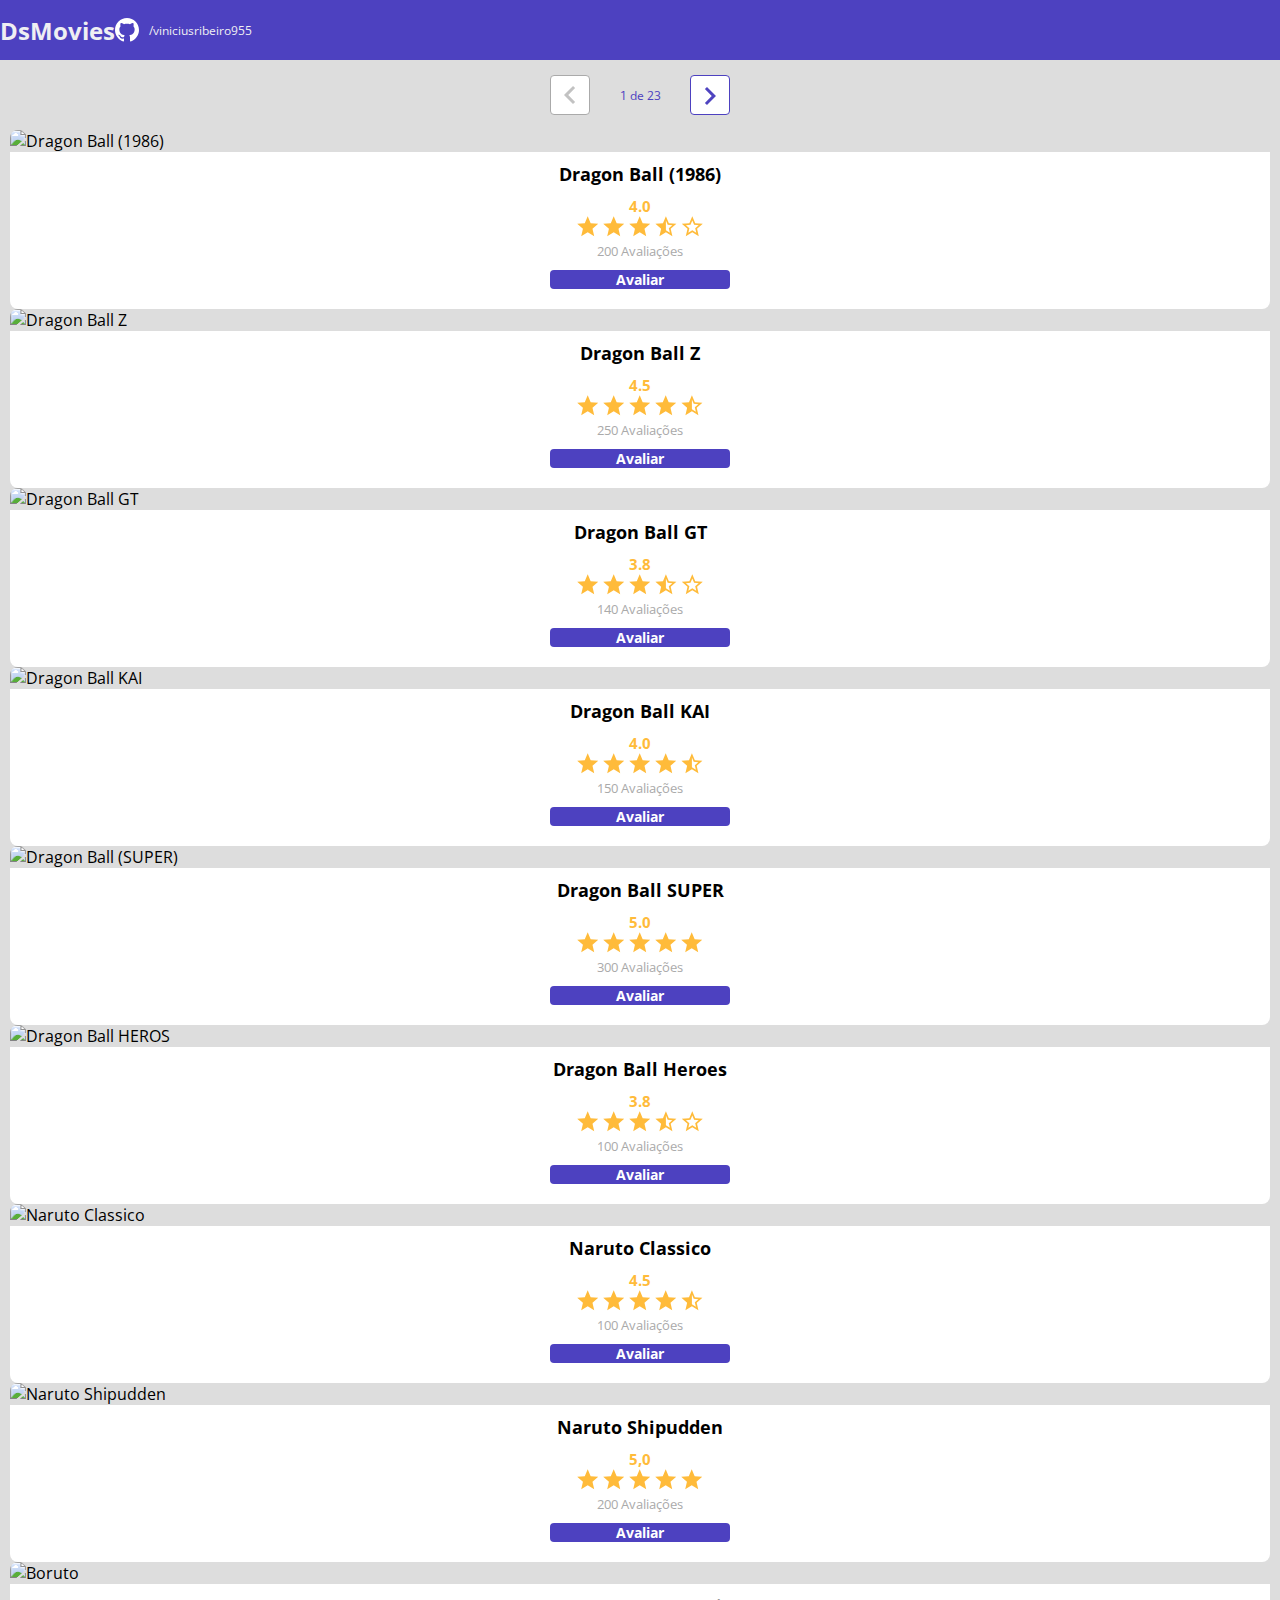
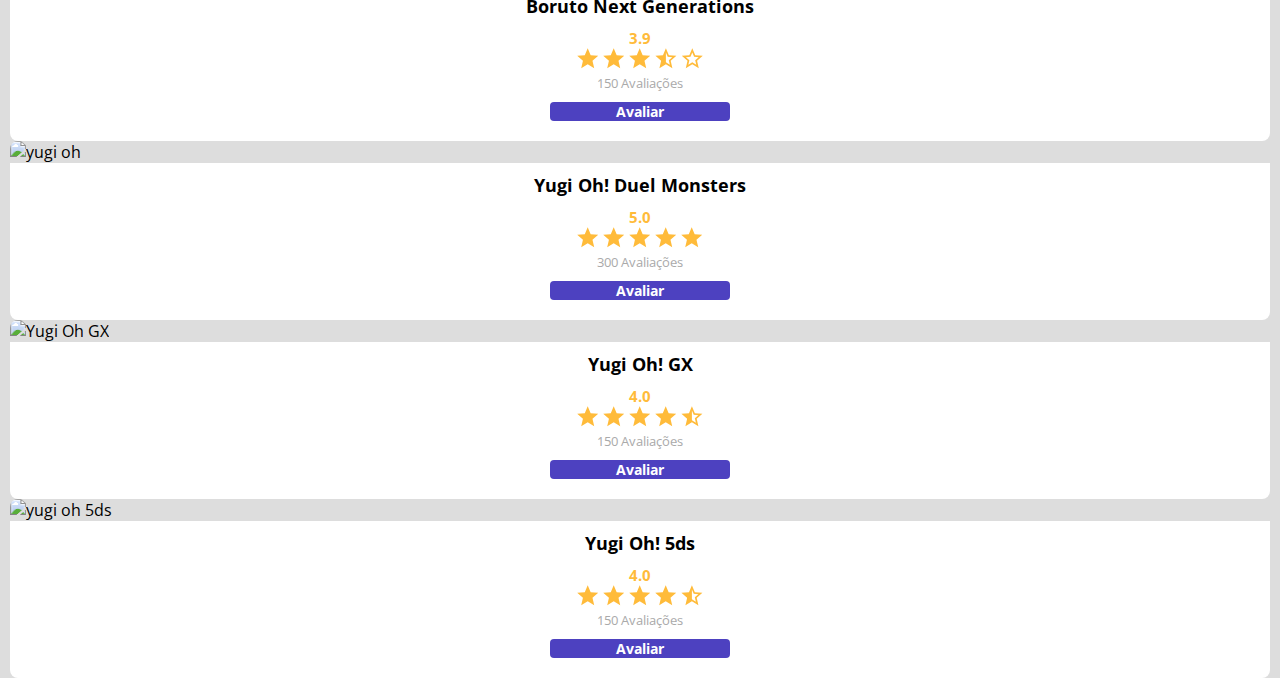
==== commit b32e686d: "Componente de Paginação (final)" ====
--- a/index.html
+++ b/index.html
@@ -21,6 +21,19 @@
 
           <main>
                       <section id="DsMovies-card-list" class="container">
+
+                            <div class="DsMovies-pagination-container">
+                                <div class="DsMovies-pagination-box">
+                                    <button disabled>
+                                        <img src="img/arrow.svg" alt="voltar">
+                                    </button>
+                                    <p>1 de 23</p>
+                                    <button>
+                                        <img  class="DsMovies-flip-horizontal" src="img/arrow.svg" alt="proxima">
+                                    </button>
+
+                                </div>
+                            </div>
                                  <div class="row">
 
                                              <div class="col-sm-6 col-lg-4 col-xl-3 mb-3">
@@ -61,7 +74,7 @@
                                                                          <img src="img/Star-half .svg" alt="Star full">
                                                                  </div>
                                                                        <p> 250 Avaliações </p>
-                                                                        <a class="DsMovies-btn" href="form.html">Avaliar</a>
+                                                                        <a class="DsMovies-btn" href="dragonz.html">Avaliar</a>
                                                               </div>
                                                         
                                                          </div>
@@ -84,7 +97,7 @@
                                                                    <img src="img/Star-empty.svg" alt="Star full">
                                                               </div>
                                                                       <p> 140 Avaliações </p>
-                                                                        <a class="DsMovies-btn" href="form.html">Avaliar</a>
+                                                                        <a class="DsMovies-btn" href="dragongt.html">Avaliar</a>
                                                           </div>
                                                    
                                                         </div>
@@ -106,7 +119,7 @@
                                                                        <img src="img/Star-half .svg" alt="Star full">
                                                                    </div>
                                                                       <p> 150 Avaliações </p>
-                                                                    <a class="DsMovies-btn" href="form.html">Avaliar</a>
+                                                                    <a class="DsMovies-btn" href="dragonkai.html">Avaliar</a>
                                                                 </div>
                                                    
                                                             </div>
@@ -129,7 +142,7 @@
                                                           <img src="img/Star full.svg" alt="Star full">
                                                       </div>
                                                         <p> 300 Avaliações </p>
-                                                      <a class="DsMovies-btn" href="form.html">Avaliar</a>
+                                                      <a class="DsMovies-btn" href="dragonsuper.html">Avaliar</a>
                                                   </div>
                                                    
                                                </div>
@@ -151,7 +164,7 @@
                                                           <img src="img/Star-empty.svg" alt="Star full">
                                                       </div>
                                                         <p> 100 Avaliações </p>
-                                                      <a class="DsMovies-btn" href="form.html">Avaliar</a>
+                                                      <a class="DsMovies-btn" href="dragonheroes.html">Avaliar</a>
                                                   </div>
                                                    
                                                </div>
@@ -175,7 +188,7 @@
                                                           
                                                       </div>
                                                         <p> 100 Avaliações </p>
-                                                      <a class="DsMovies-btn" href="form.html">Avaliar</a>
+                                                      <a class="DsMovies-btn" href="narutoclassico.html">Avaliar</a>
                                                   </div>
                                                    
                                                </div>
@@ -198,7 +211,7 @@
                                                           <img src="img/Star full.svg" alt="Star full">
                                                       </div>
                                                         <p> 200 Avaliações </p>
-                                                      <a class="DsMovies-btn" href="form.html">Avaliar</a>
+                                                      <a class="DsMovies-btn" href="narutoshippuden.html">Avaliar</a>
                                                   </div>
                                                    
                                                </div>
@@ -220,7 +233,7 @@
                                                           <img src="img/Star-empty.svg" alt="Star full">
                                                       </div>
                                                         <p> 150 Avaliações </p>
-                                                      <a class="DsMovies-btn" href="form.html">Avaliar</a>
+                                                      <a class="DsMovies-btn" href="boruto.html">Avaliar</a>
                                                   </div>
                                                    
                                                </div>
@@ -243,7 +256,7 @@
                                                          
                                                       </div>
                                                         <p> 300 Avaliações </p>
-                                                      <a class="DsMovies-btn" href="form.html">Avaliar</a>
+                                                      <a class="DsMovies-btn" href="yugoioh.html">Avaliar</a>
                                                   </div>
                                                    
                                                </div>
@@ -267,7 +280,7 @@
                                                          
                                                       </div>
                                                         <p> 150 Avaliações </p>
-                                                      <a class="DsMovies-btn" href="form.html">Avaliar</a>
+                                                      <a class="DsMovies-btn" href="yugoioh-gx.html">Avaliar</a>
                                                   </div>
                                                    
                                                </div>
@@ -292,7 +305,7 @@
                                                           
                                                       </div>
                                                         <p> 150 Avaliações </p>
-                                                      <a class="DsMovies-btn" href="form.html">Avaliar</a>
+                                                      <a class="DsMovies-btn" href="yugoioh-5ds.html">Avaliar</a>
                                                   </div>
                                                    
                                                </div>
--- a/CSS/styles.css
+++ b/CSS/styles.css
@@ -49,7 +49,7 @@
             margin-right:10px;
         }
 #DsMovies-card-list{
-    padding:40px 10px;
+    padding:0 10px;
 }
 .DsMovies-card{
     width:100%;
@@ -159,6 +159,46 @@
     justify-content: space-between;
 }
 
-
+.DsMovies-pagination-container{
+    padding:15px 0;
+    display: flex;
+    justify-content:center ;
+}
+
+.DsMovies-pagination-box{
+    display: flex;
+    width:180px;
+    justify-content: space-between;
+    align-items: center;
+}
  
- 
+.DsMovies-pagination-box p{
+    margin:0;
+    font-size:12px;
+    font-weight: 400;
+    color:var(--color-primary)
+}
+.DsMovies-pagination-box button {
+    width:40px;
+    height:40px;
+    border: 1px solid var(--color-primary);
+    border-radius: 4px;
+    background-color: var(--white);
+    display: flex;
+    justify-content: center;
+    align-items: center;
+}
+
+.DsMovies-pagination-box button:disabled {
+    border: 1px solid var(--text-light-gray) ;
+}
+.DsMovies-flip-horizontal{
+    transform: rotate(180deg);
+}
+
+.DsMovies-pagination-box button img { 
+    Filter: brightness(0%) saturate(100%) invert(22%) sepia(29%)  saturate(5247%) hue-rotate(235deg) brightness(101%) contrast(89%);
+}
+.DsMovies-pagination-box button:disabled img{
+    filter: unset;
+}